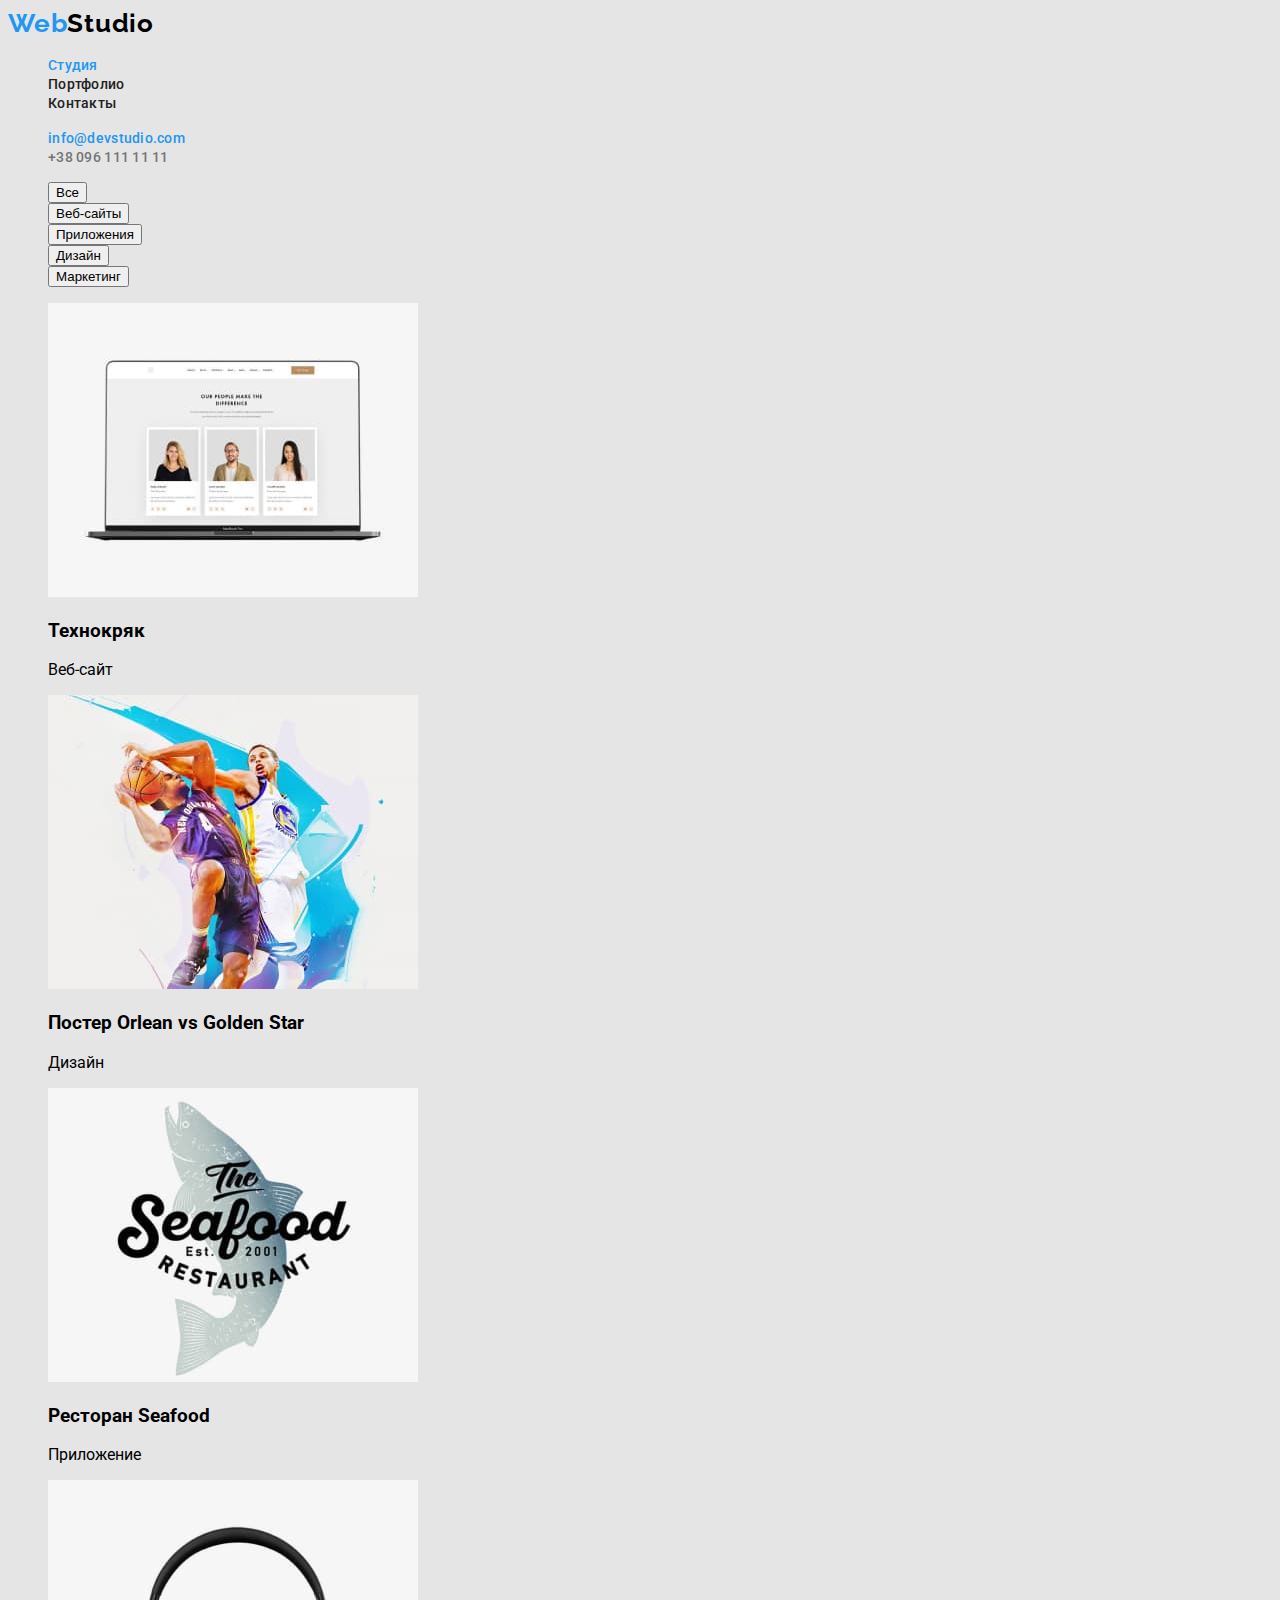
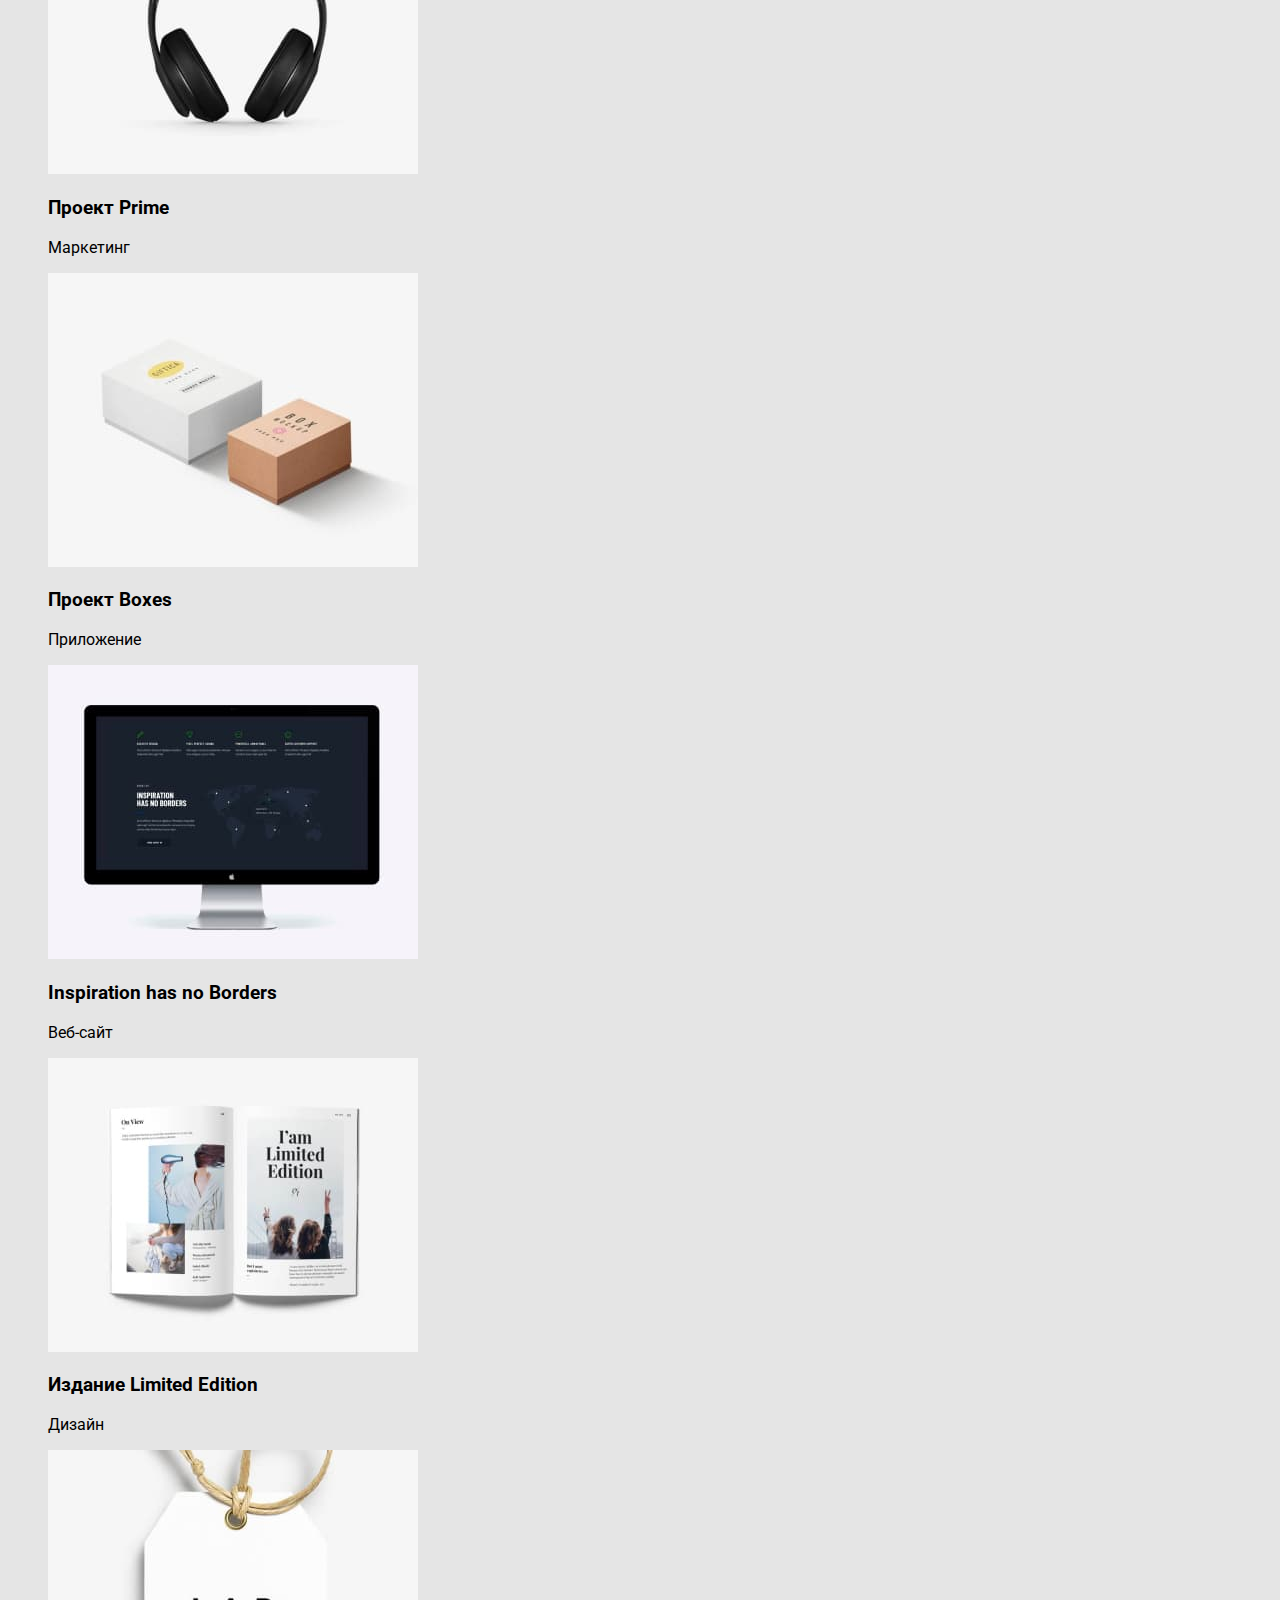
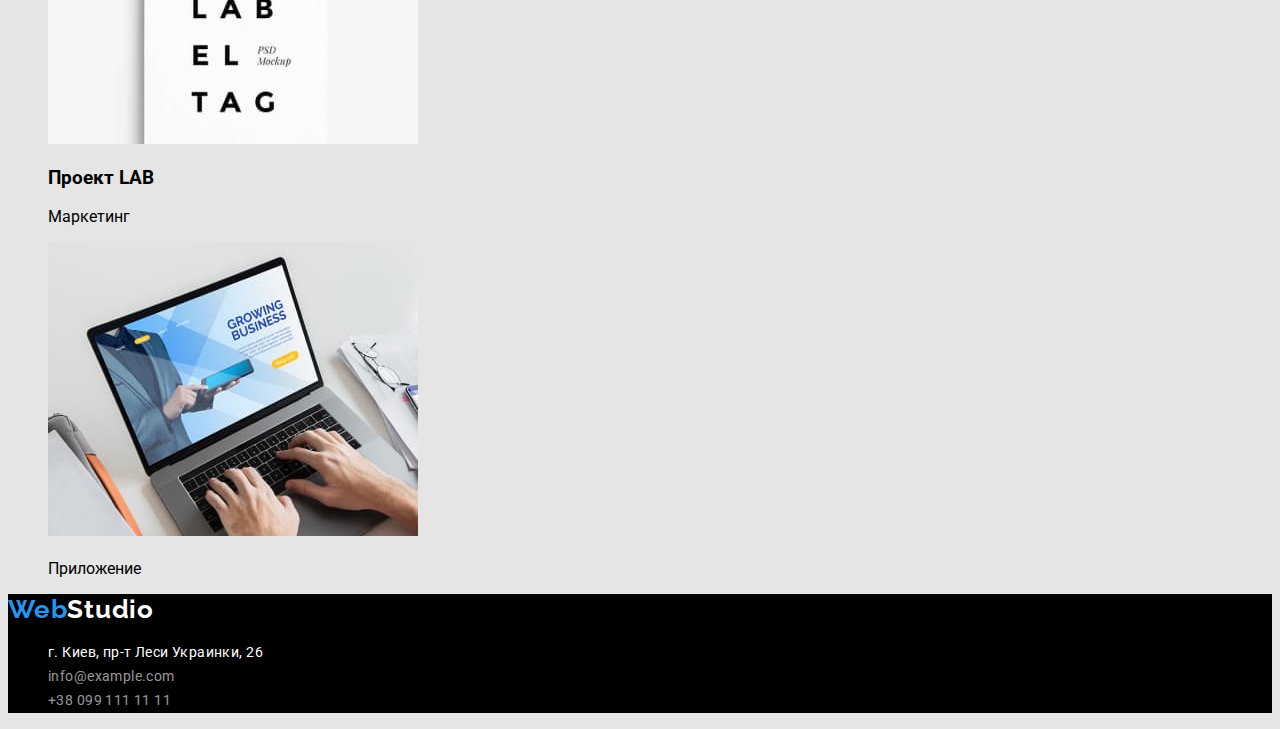
==== portfolio.html @ bec1f528 "add portfolio" ====
<!DOCTYPE html>
<html lang="ru">
<head>
    <meta charset="UTF-8">
    <meta http-equiv="X-UA-Compatible" content="IE=edge">
    <meta name="viewport" content="width=device-width, initial-scale=1.0">
    <title>Portfolio</title>
    <link rel="preconnect" href="https://fonts.googleapis.com">
    <link rel="preconnect" href="https://fonts.gstatic.com" crossorigin>
    <link href="https://fonts.googleapis.com/css2?family=Raleway:wght@700&family=Roboto:wght@400;500;700;900&display=swap"
        rel="stylesheet">
    <link rel="stylesheet" href="./css/styles.css"
</head>
<body>
    <!-- HEADER -->
<header class="page-header">
    <nav class="page-nav">
        <a class="logo-link link" href="./index.html"><span class="logo-accent">Web</span>Studio</a>
        <ul class="menu list">
            <li class="menu-item">
                <a class="accent-menu menu-link link" href="">Студия</a>
            </li>
            <li class="menu-item">
                <a class="menu-link link" href="./portfolio.html">Портфолио</a>
            </li>
            <li class="menu-item">
                <a class="menu-link link" href="">Контакты</a>
            </li>
        </ul>
    </nav>
    <ul class="contact-list list">
        <li class="contact-list-item">
            <a class="accent-menu contact-link link" href="mailto:info@devstudio.com">info@devstudio.com</a>
        </li>
        <li class="contact-list-item">
            <a class="contact-link link" href="tel:+380961111111">+38 096 111 11 11</a>
        </li>
    </ul>
</header>
<main>
    <!-- HERO -->
    <section class="hero-portfolio">
        <h1 class="hero-name" hidden>Портфолио оформлений</h1>
        <ul class="menu list">
            <li><button class="menu-button button" type="button">Все</button></li>
            <li><button class="menu-button button" type="button">Веб-сайты</button></li>
            <li><button class="menu-button button" type="button">Приложения</button></li>
            <li><button class="menu-button button" type="button">Дизайн</button></li>
            <li><button class="menu-button button" type="button">Маркетинг</button></li>
        </ul>
    </section>
    <section class="project-section">
        <h2 class="project-title" hidden>Примеры</h2>
        <ul class="project-list list">
            <li class="project-list-item">
                <img class="project-img"
                src="./images/portfolio/techno-crack.jpg"
                alt="пример оформления проекта"
                width="370"
                height="294"
                />
                <h3 class="project-subtitle">Технокряк</h3>
                <p class project-type>Веб-сайт</p>
            </li>
            <li class="project-list-item">
                <img class="project-img"
                src="./images/portfolio/poster.jpg"
                alt="пример оформления проекта"
                width="370"
                height="294"
                />
                <h3 class="project-subtitle">Постер <span lang="en">Orlean vs Golden Star</span></h3>
                <p class project-type>Дизайн</p>
            </li>
            <li class="project-list-item">
                <img class="project-img"
                src="./images/portfolio/restaurant.jpg"
                alt="пример оформления проекта"
                width="370"
                height="294"
                />
                <h3 class="project-subtitle">Ресторан <span lang="en">Seafood</span></h3>
                <p class project-type>Приложение</p>
            </li>
            <li class="project-list-item">
                <img class="project-img"
                src="./images/portfolio/prime.jpg"
                alt="пример оформления проекта"
                width="370"
                height="294"
                />
                <h3 class="project-subtitle">Проект <span lang="en">Prime</span></h3>
                <p class project-type>Маркетинг</p>
            </li>
            <li class="project-list-item">
                <img class="project-img"
                src="./images/portfolio/boxes.jpg"
                alt="пример оформления проекта"
                width="370"
                height="294"
                />
                <h3 class="project-subtitle">Проект <span lang="en">Boxes</span></h3>
                <p class project-type>Приложение</p>
            </li>
            <li class="project-list-item">
                <img class="project-img"
                src="./images/portfolio/inspiration.jpg"
                alt="пример оформления проекта"
                width="370"
                height="294"
                />
                <h3 class="project-subtitle"><span lang="en">Inspiration has no Borders</span></h3>
                <p class project-type>Веб-сайт</p>
            </li>
            <li class="project-list-item">
                <img class="project-img"
                src="./images/portfolio/pressa.jpg"
                alt="пример оформления проекта"
                width="370"
                height="294"
                />
                <h3 class="project-subtitle">Издание <span lang="en">Limited Edition</span></h3>
                <p class project-type>Дизайн</p>
            </li>
            <li class="project-list-item">
                <img class="project-img"
                src="./images/portfolio/lab.jpg"
                alt="пример оформления проекта"
                width="370"
                height="294"
                />
                <h3 class="project-subtitle">Проект <span lang="en">LAB</span></h3>
                <p class project-type>Маркетинг</p>
            </li>
            <li class="project-list-item">
                <img class="project-img"
                src="./images/portfolio/business.jpg"
                alt="пример оформления проекта"
                width="370"
                height="294"
                />
                <h3 class="project-subtitle"><span lang="en"><Growing Business</span></h3>
                <p class project-type>Приложение</p>
            </li>
        </ul>
    </section>
</main>
<footer class="footer">
    <a class="logo-link link" href="./index.html"><span class="logo-accent">Web</span><span
            class="logo-accent-footer">Studio</span></a>
    <address class="adress">
        <ul class="adress footer-contact list">
            <li class="footer-contact-item">
                <a class="adress-link link" href="https://goo.gl/maps/ktFDs5fqZ39yukf86" target="_blank"
                    rel="noopener noreferrer">г. Киев, пр-т Леси Украинки, 26</a>
            </li>
            <li class="footer-contact-item">
                <a class="footer-contact-link link" href="mailto:info@example.com">info@example.com</a>
            </li>
            <li class="footer-contact-item">
                <a class="footer-contact-link link" href="tel:+380991111111">+38 099 111 11 11</a>
            </li>
        </ul>
    </address>
</footer>
</body>
</html>
---- css/styles.css ----
:root {
    --accent-color: #2196F3;
    --secondary-font: 'Raleway', sans-serif;
    --primary-theme-color: #E5E5E5;
    --secondary-theme-color: #F5F4FA;
}
.list {
    list-style: none;
}
.link {
text-decoration: none;
}
.button {
    cursor: pointer;
}
.adress {
    font-style: normal;
}
body {
    font-family: 'Roboto', sans-serif;
    background-color: var(--primary-theme-color);
}
/* HEADER */
.logo-link {
    font-family: var(--secondary-font);
    font-weight: 700;
    font-size: 26px;
    line-height: 1.19;
    letter-spacing: 0.03em;
    color: #000000;
}
.logo-accent {
    font-family: var(--secondary-font);
    font-weight: 700;
    font-size: 26px;
    line-height: 1.19;
    letter-spacing: 0.03em;
    color:var(--accent-color);
}
.menu-link {
    font-weight: 500;
    font-size: 14px;
    line-height: 1.14;
    letter-spacing: 0.02em;
    color: #212121;
}
.menu-link:hover,
.menu-link:focus {
    color: var(--accent-color);
}
.contact-link {
    font-weight: 500;
    font-size: 14px;
    line-height: 1.14;
    letter-spacing: 0.02em;
    color: #757575;
}
.contact-link:hover,
.contact-link:focus {
    color: var(--accent-color);
}
.accent-menu {
    color: #2196F3;
}
/* HERO */
.hero-name {
    font-weight: 900;
    font-size: 44px;
    line-height: 1.36;
    text-align: center;
    letter-spacing: 0.06em;
    text-transform: uppercase;
    color: #FFFFFF;
}
.modal-button {
    font-weight: 700;
    font-size: 16px;
    line-height: 1.88;
    display: flex;
    align-items: center;
    text-align: center;
    letter-spacing: 0.06em;
    color: #FFFFFF;
    background: var(--accent-color);
    }
.hero {
    background-color: #2F303A;
}
/* SECTION */
.section-title {
    font-weight: 700;
    font-size: 36px;
    line-height: 1.17;
    text-align: center;
    letter-spacing: 0.03em;
    color: #212121;
}
.description-subtitle {
    font-weight: 700;
    font-size: 14px;
    line-height: 1.14;
    letter-spacing: 0.03em;
    text-transform: uppercase;
    color: #212121;
}
.description-text {
    font-weight: 400;
    font-size: 14px;
    line-height: 1.71;
    letter-spacing: 0.03em;
    color: #757575;
}
.team-subtitle {
    font-weight: 500;
    font-size: 16px;
    line-height: 1.19;
    text-align: center;
    letter-spacing: 0.03em;
    color: #212121;
}
.team-text {
    font-weight: 400;
    font-size: 16px;
    line-height: 1.19;
    text-align: center;
    letter-spacing: 0.03em;
    color: #757575;
}
.team-section {
    color: var(--secondary-theme-color);
}
/* FOOTER */
.footer {
    background-color: #000000;
}
.logo-accent-footer {
    font-family: var(--secondary-font);
    color: #FFFFFF;
}
.footer-contact-link {
    font-weight: 400;
    font-size: 14px;
    line-height: 1.71;
    letter-spacing: 0.03em;
    color: rgba(255, 255, 255, 0.6);
}
.footer-contact-link:hover,
.footer-contact-link:focus {
    color: var(--accent-color);
    cursor: pointer;
}
.adress-link {
    font-weight: 400;
    font-size: 14px;
    line-height: 1.71;
    letter-spacing: 0.03em;
    color: #FFFFFF;
}
.adress-link:hover,
.adress-link:focus {
    color: var(--accent-color);
    cursor: pointer;
}
/* PORTFOLIO */
.
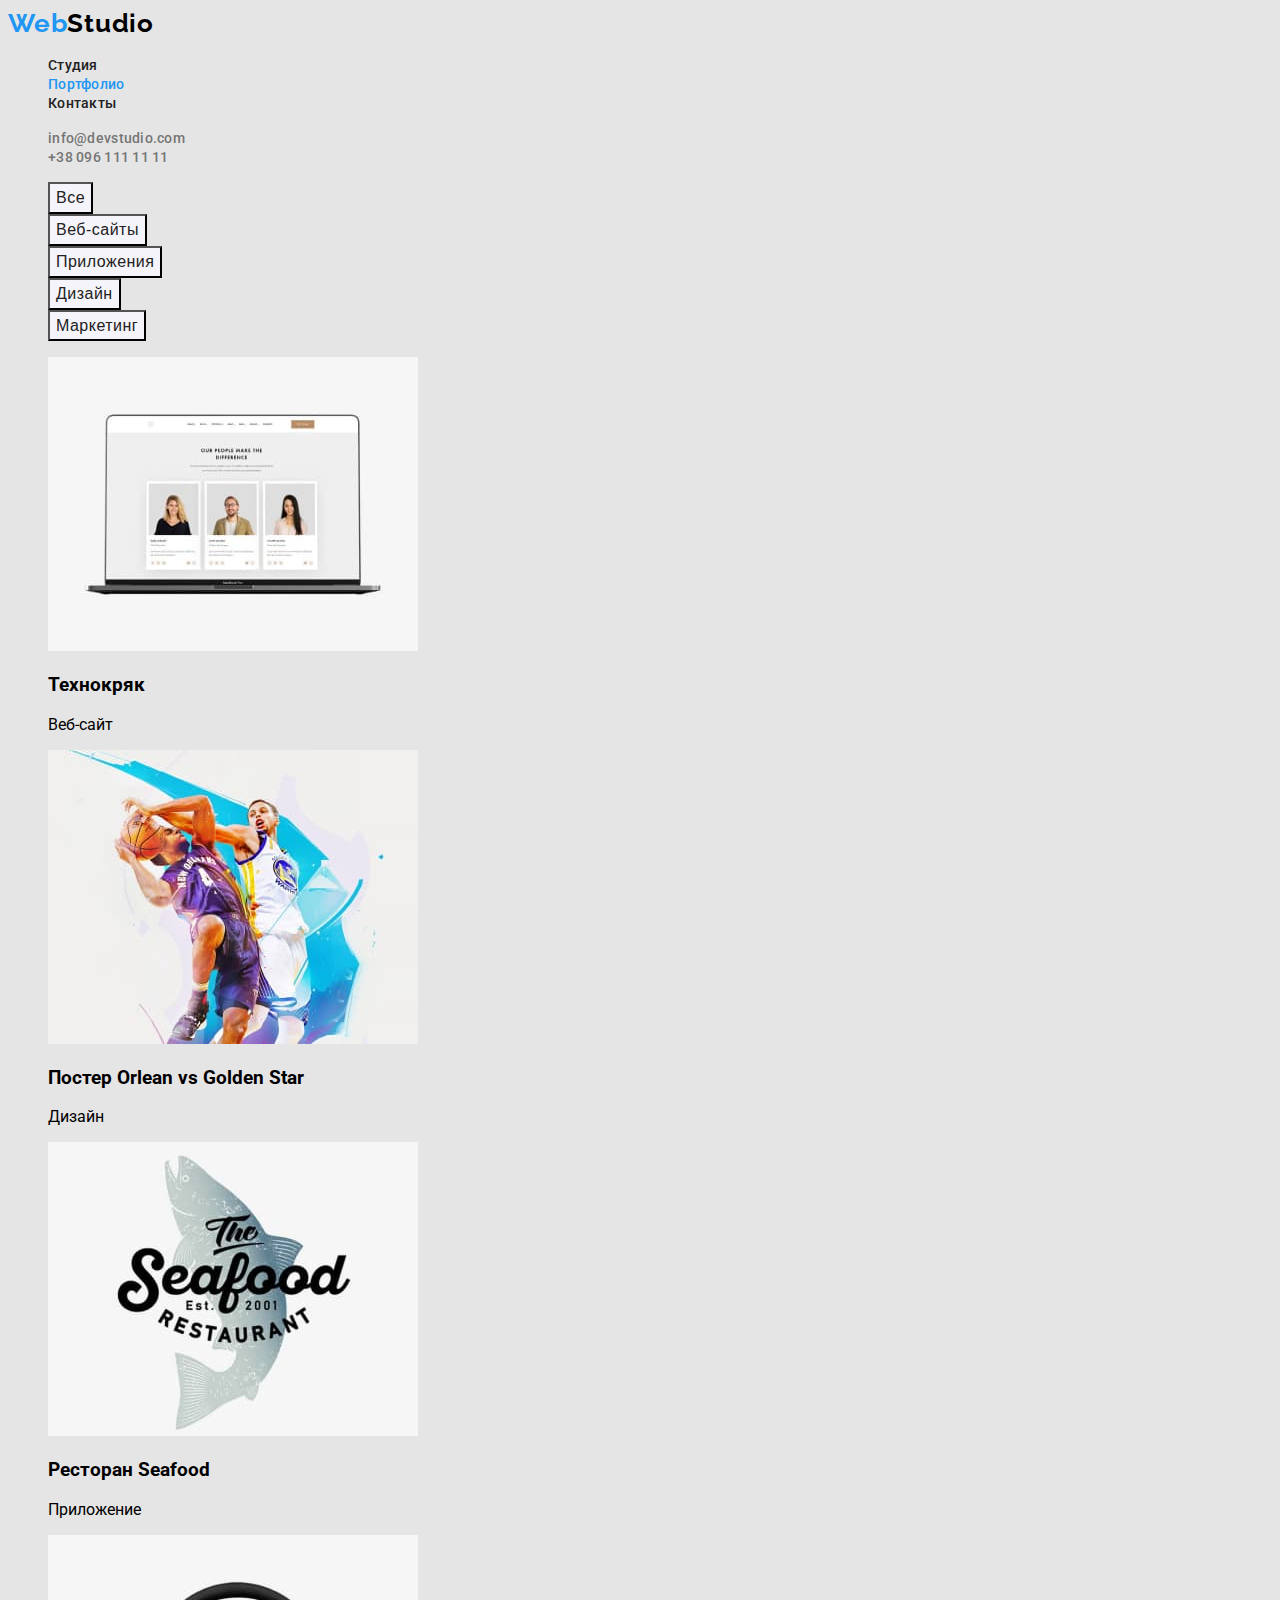
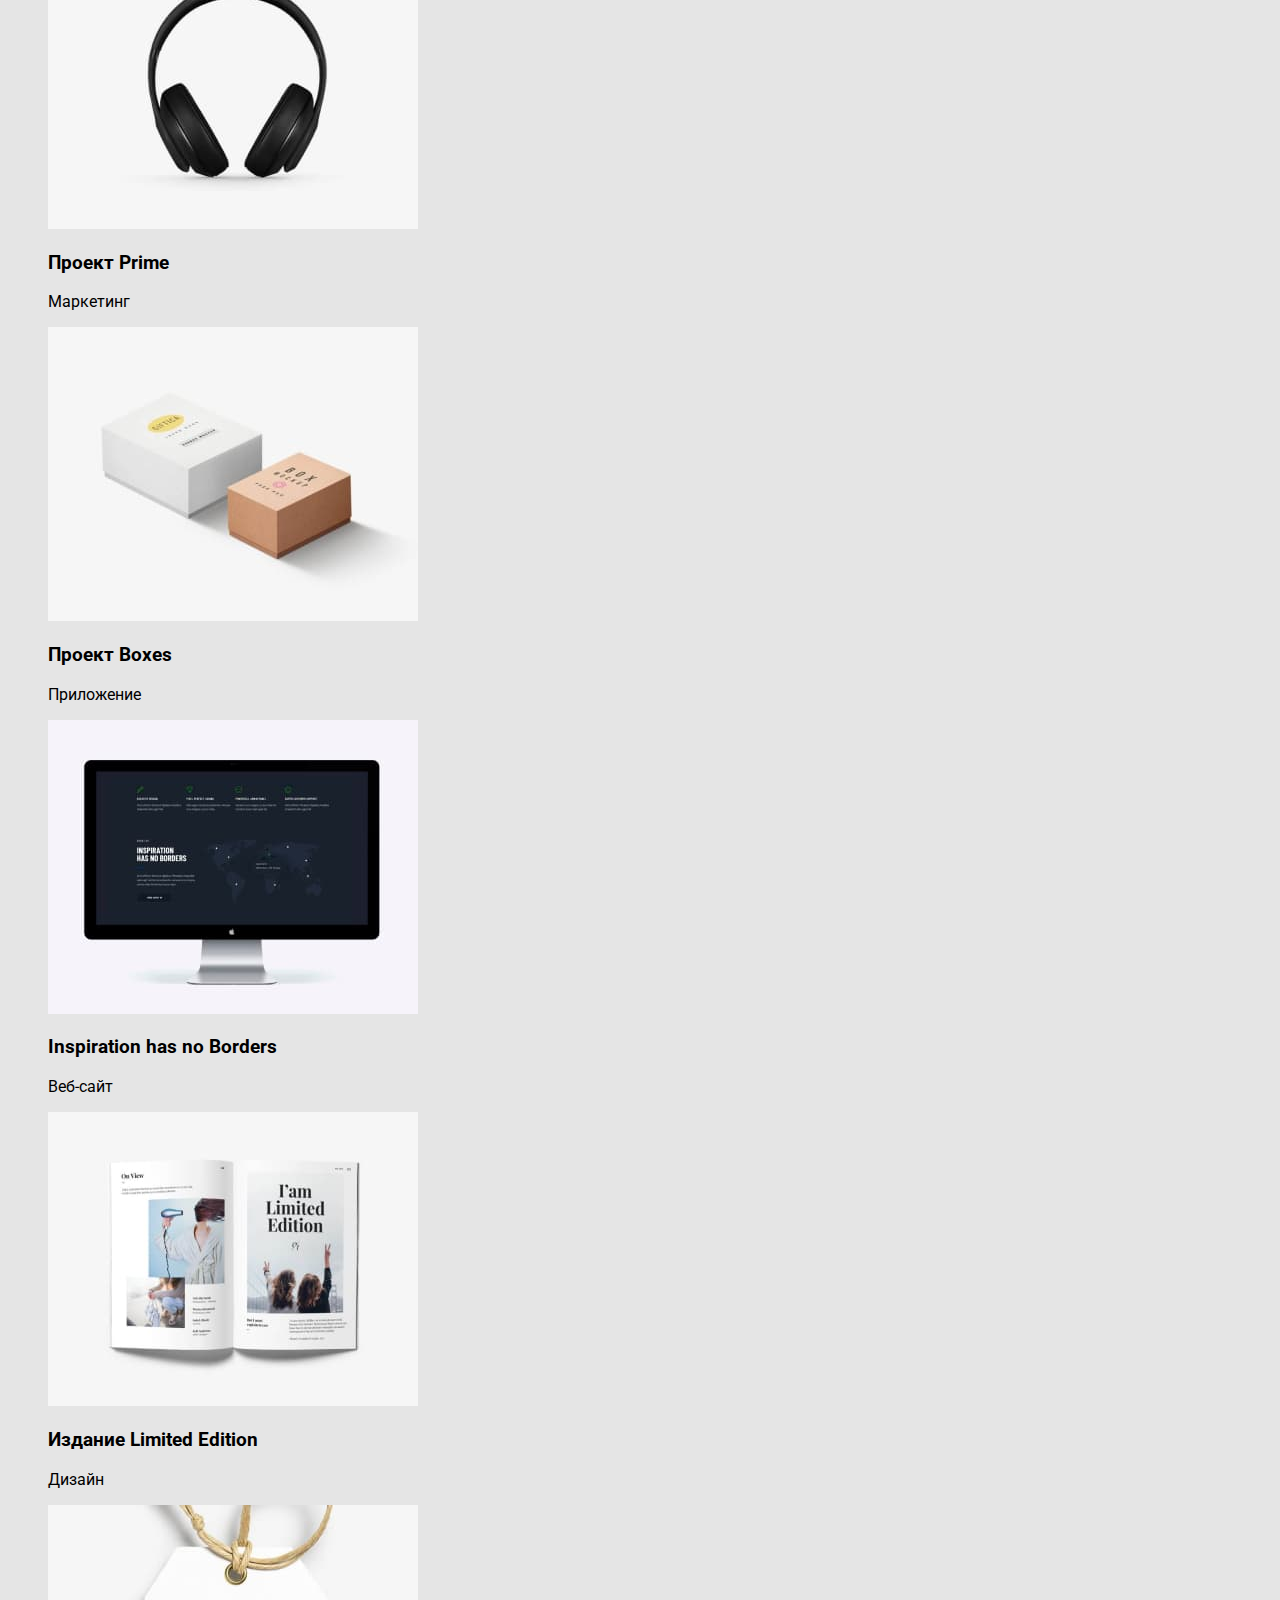
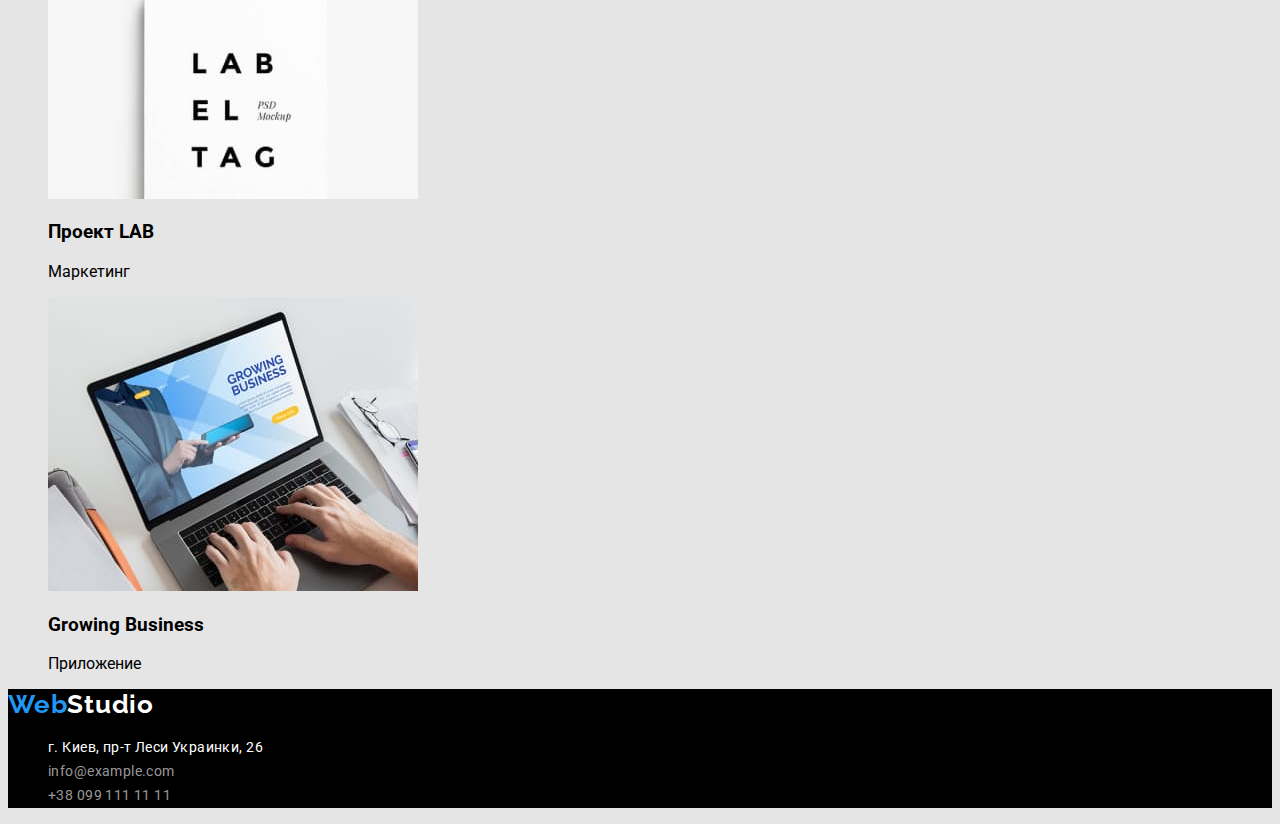
==== commit 956ccdb4: "fix html" ====
--- a/portfolio.html
+++ b/portfolio.html
@@ -9,7 +9,7 @@
     <link rel="preconnect" href="https://fonts.gstatic.com" crossorigin>
     <link href="https://fonts.googleapis.com/css2?family=Raleway:wght@700&family=Roboto:wght@400;500;700;900&display=swap"
         rel="stylesheet">
-    <link rel="stylesheet" href="./css/styles.css"
+    <link rel="stylesheet" href="./css/styles.css">
 </head>
 <body>
     <!-- HEADER -->
@@ -18,10 +18,10 @@
         <a class="logo-link link" href="./index.html"><span class="logo-accent">Web</span>Studio</a>
         <ul class="menu list">
             <li class="menu-item">
-                <a class="accent-menu menu-link link" href="">Студия</a>
+                <a class="menu-link link" href="">Студия</a>
             </li>
             <li class="menu-item">
-                <a class="menu-link link" href="./portfolio.html">Портфолио</a>
+                <a class="accent-menu menu-link link" href="./portfolio.html">Портфолио</a>
             </li>
             <li class="menu-item">
                 <a class="menu-link link" href="">Контакты</a>
@@ -30,7 +30,7 @@
     </nav>
     <ul class="contact-list list">
         <li class="contact-list-item">
-            <a class="accent-menu contact-link link" href="mailto:info@devstudio.com">info@devstudio.com</a>
+            <a class="contact-link link" href="mailto:info@devstudio.com">info@devstudio.com</a>
         </li>
         <li class="contact-list-item">
             <a class="contact-link link" href="tel:+380961111111">+38 096 111 11 11</a>
@@ -49,6 +49,7 @@
             <li><button class="menu-button button" type="button">Маркетинг</button></li>
         </ul>
     </section>
+    <!-- PROJECTS -->
     <section class="project-section">
         <h2 class="project-title" hidden>Примеры</h2>
         <ul class="project-list list">
@@ -60,7 +61,7 @@
                 height="294"
                 />
                 <h3 class="project-subtitle">Технокряк</h3>
-                <p class project-type>Веб-сайт</p>
+                <p class="project-example">Веб-сайт</p>
             </li>
             <li class="project-list-item">
                 <img class="project-img"
@@ -70,7 +71,7 @@
                 height="294"
                 />
                 <h3 class="project-subtitle">Постер <span lang="en">Orlean vs Golden Star</span></h3>
-                <p class project-type>Дизайн</p>
+                <p class="project-example">Дизайн</p>
             </li>
             <li class="project-list-item">
                 <img class="project-img"
@@ -80,7 +81,7 @@
                 height="294"
                 />
                 <h3 class="project-subtitle">Ресторан <span lang="en">Seafood</span></h3>
-                <p class project-type>Приложение</p>
+                <p class="project-example">Приложение</p>
             </li>
             <li class="project-list-item">
                 <img class="project-img"
@@ -90,7 +91,7 @@
                 height="294"
                 />
                 <h3 class="project-subtitle">Проект <span lang="en">Prime</span></h3>
-                <p class project-type>Маркетинг</p>
+                <p class="project-example">Маркетинг</p>
             </li>
             <li class="project-list-item">
                 <img class="project-img"
@@ -100,7 +101,7 @@
                 height="294"
                 />
                 <h3 class="project-subtitle">Проект <span lang="en">Boxes</span></h3>
-                <p class project-type>Приложение</p>
+                <p class="project-example">Приложение</p>
             </li>
             <li class="project-list-item">
                 <img class="project-img"
@@ -110,7 +111,7 @@
                 height="294"
                 />
                 <h3 class="project-subtitle"><span lang="en">Inspiration has no Borders</span></h3>
-                <p class project-type>Веб-сайт</p>
+                <p class="project-example">Веб-сайт</p>
             </li>
             <li class="project-list-item">
                 <img class="project-img"
@@ -120,7 +121,7 @@
                 height="294"
                 />
                 <h3 class="project-subtitle">Издание <span lang="en">Limited Edition</span></h3>
-                <p class project-type>Дизайн</p>
+                <p class="project-example">Дизайн</p>
             </li>
             <li class="project-list-item">
                 <img class="project-img"
@@ -130,7 +131,7 @@
                 height="294"
                 />
                 <h3 class="project-subtitle">Проект <span lang="en">LAB</span></h3>
-                <p class project-type>Маркетинг</p>
+                <p class="project-example">Маркетинг</p>
             </li>
             <li class="project-list-item">
                 <img class="project-img"
@@ -139,12 +140,13 @@
                 width="370"
                 height="294"
                 />
-                <h3 class="project-subtitle"><span lang="en"><Growing Business</span></h3>
-                <p class project-type>Приложение</p>
+                <h3 class="project-subtitle"><span lang="en">Growing Business</span></h3>
+                <p class="project-example">Приложение</p>
             </li>
         </ul>
     </section>
 </main>
+<!-- FOOTER -->
 <footer class="footer">
     <a class="logo-link link" href="./index.html"><span class="logo-accent">Web</span><span
             class="logo-accent-footer">Studio</span></a>
--- a/css/styles.css
+++ b/css/styles.css
@@ -9,6 +9,10 @@
 }
 .link {
 text-decoration: none;
+}
+.button:hover,
+.button:focus {
+    background-color: var(--accent-color);
 }
 .button {
     cursor: pointer;
@@ -85,6 +89,15 @@
     }
 .hero {
     background-color: #2F303A;
+}
+.menu-button {
+    font-weight: 500;
+    font-size: 16px;
+    line-height: 1.62;
+    text-align: center;
+    letter-spacing: 0.03em;
+    color: #212121;
+    background-color: #F5F4FA;
 }
 /* SECTION */
 .section-title {
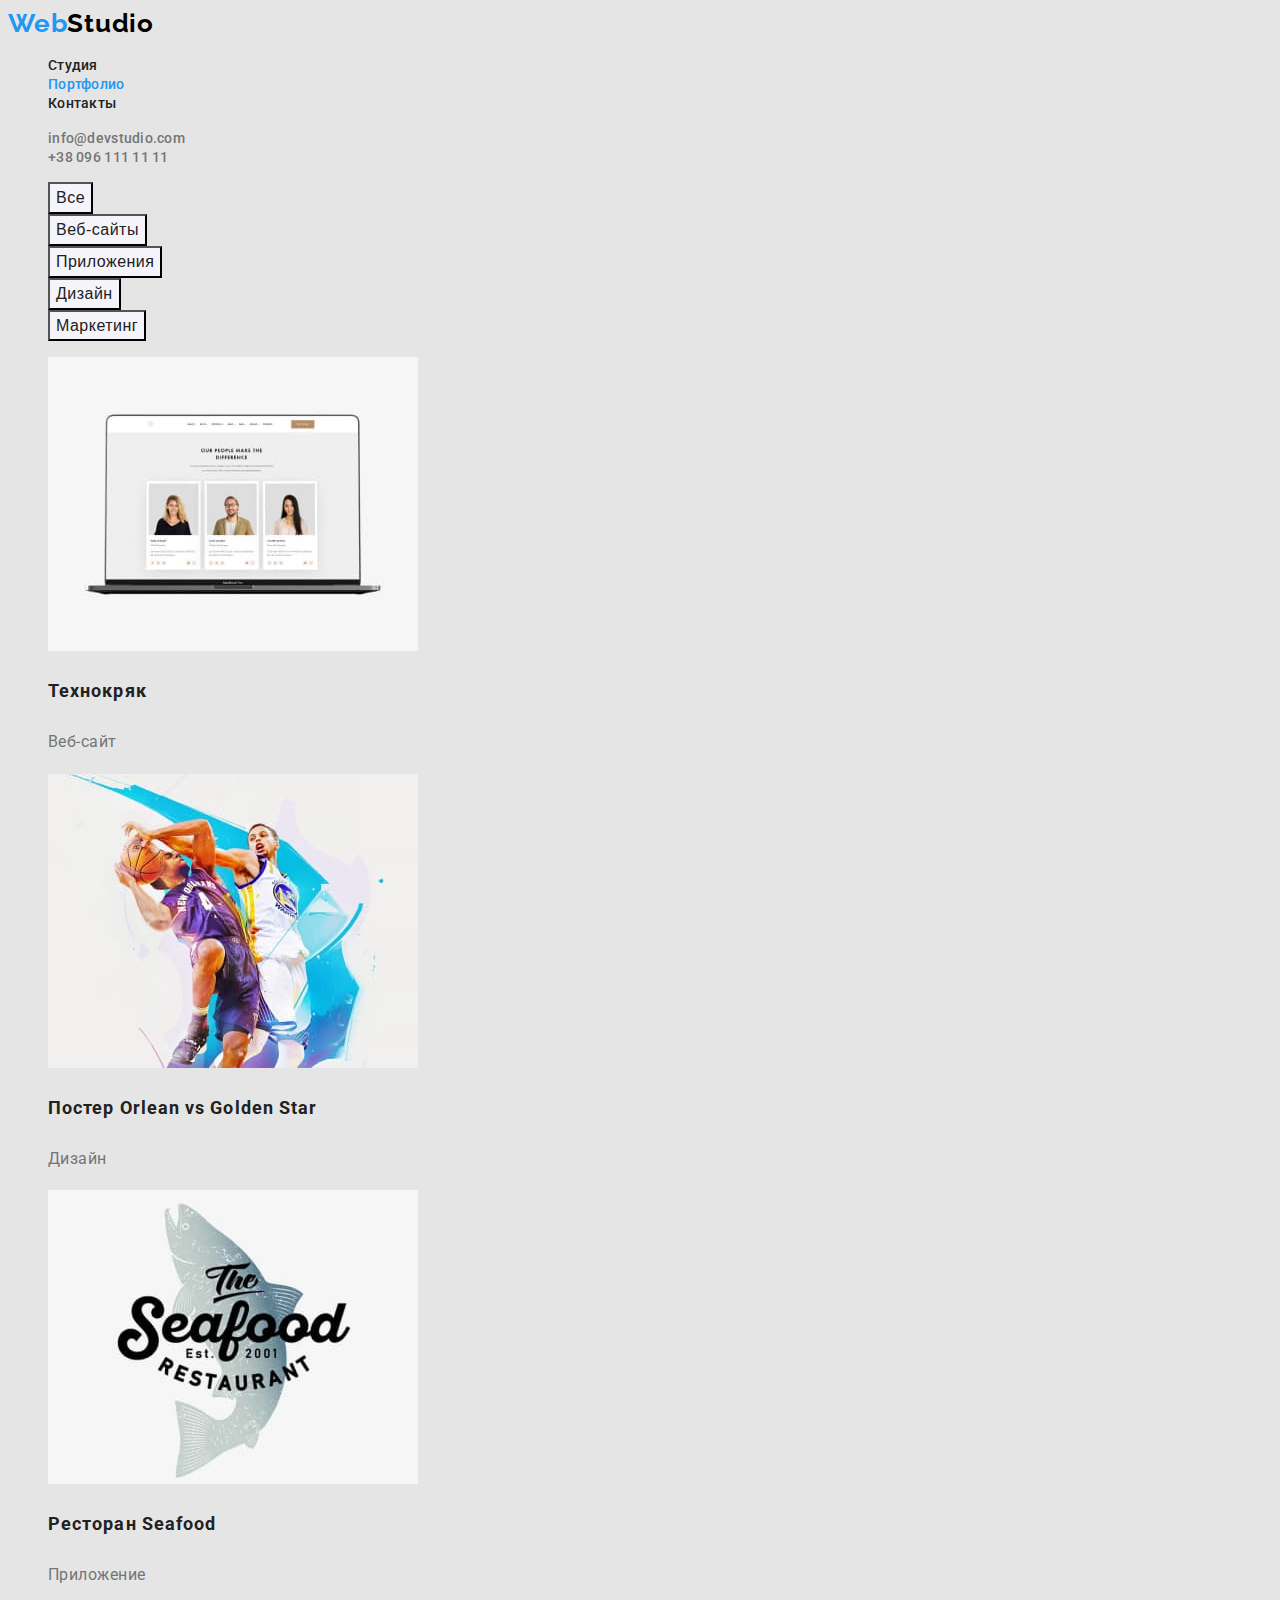
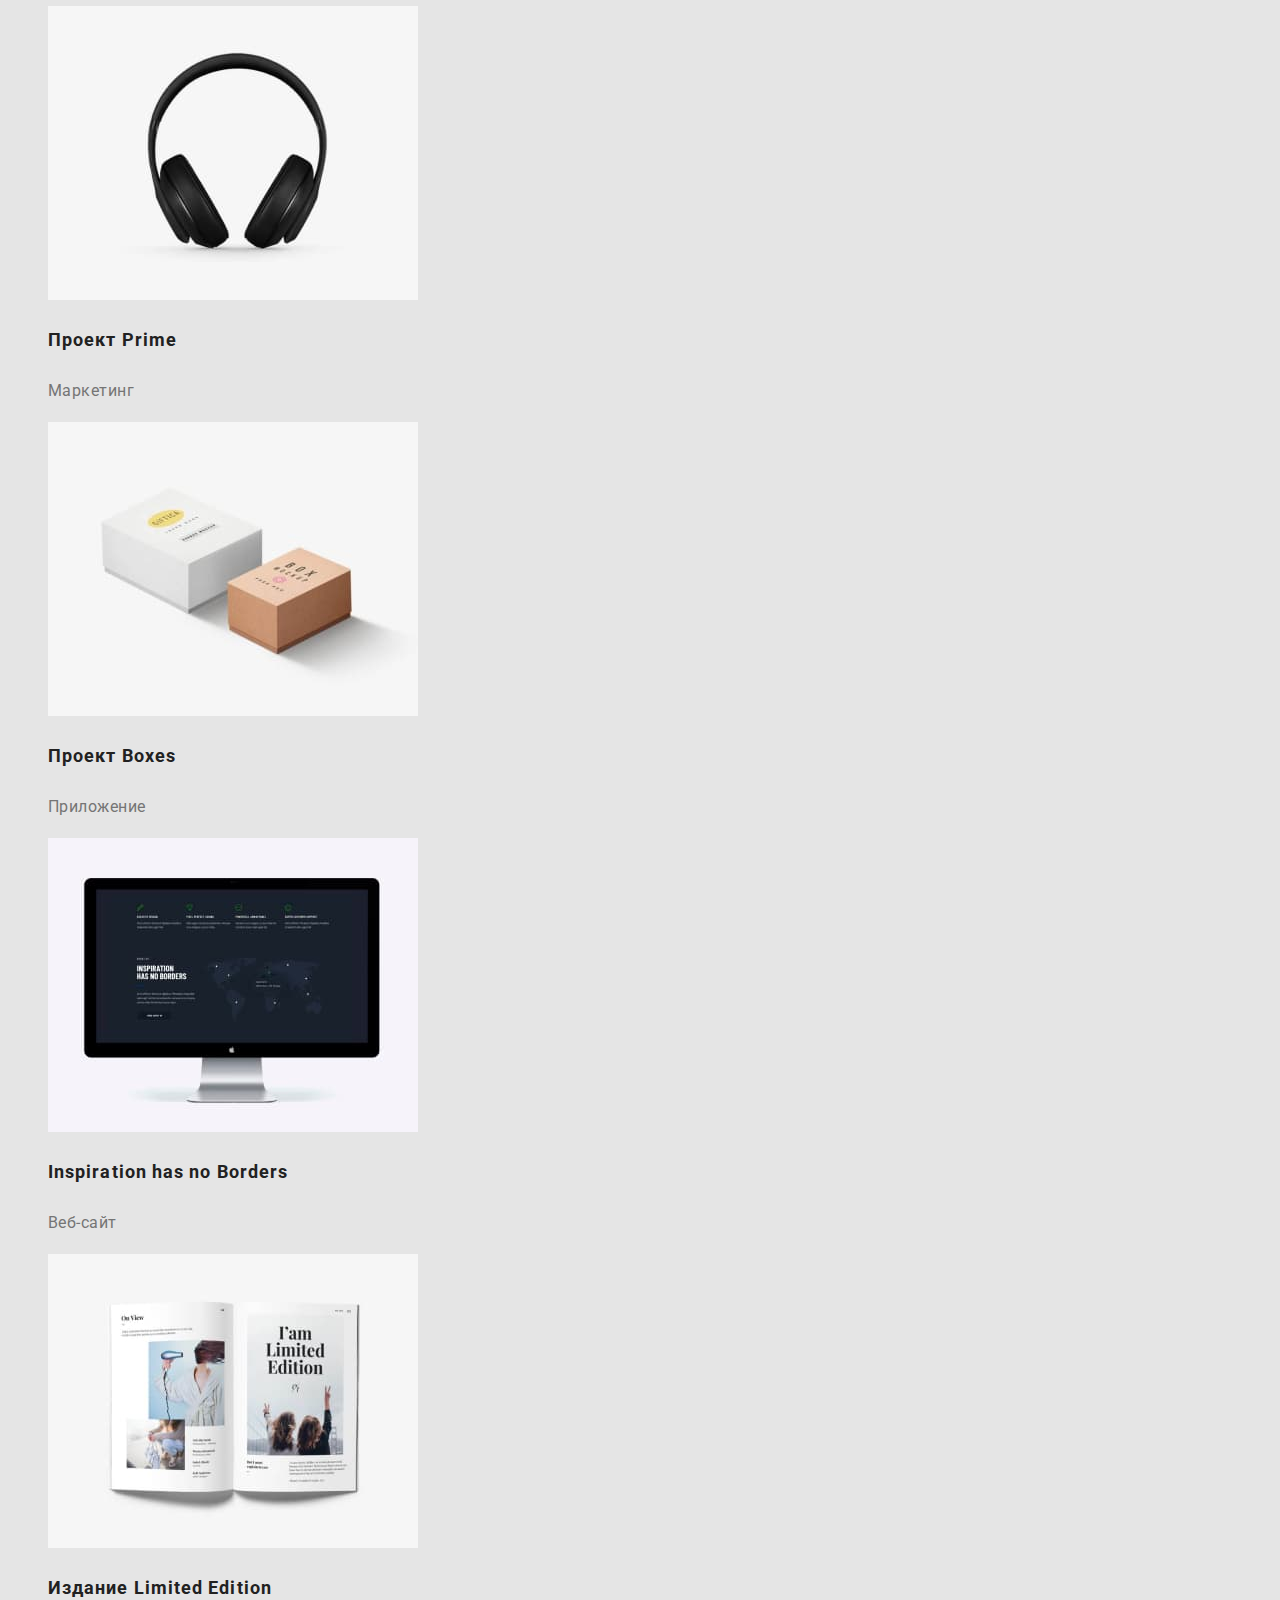
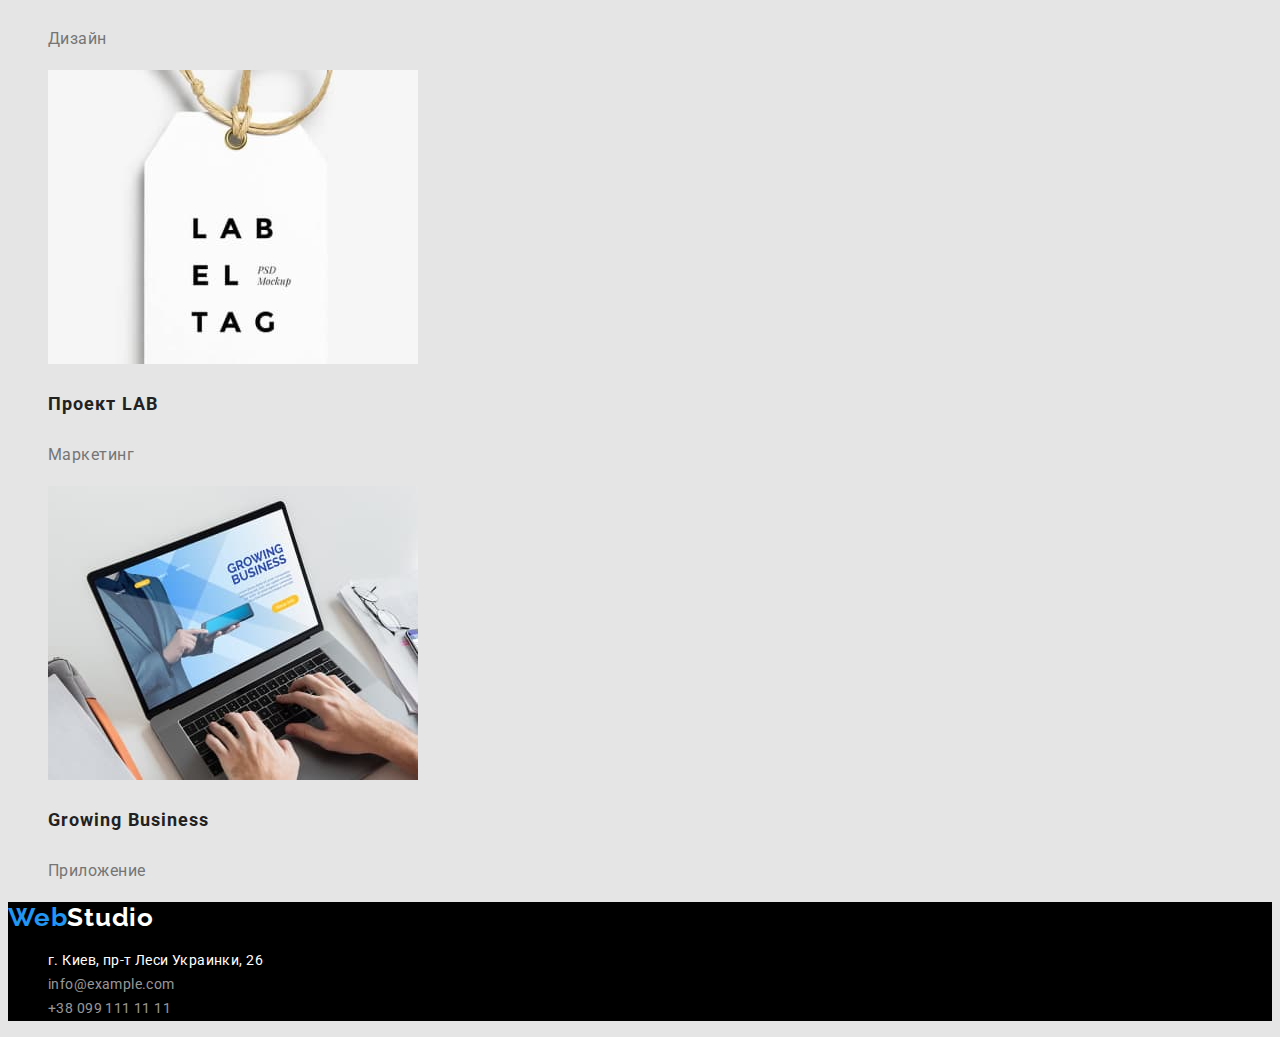
==== commit bf07b583: "fix nav" ====
--- a/portfolio.html
+++ b/portfolio.html
@@ -16,12 +16,12 @@
 <header class="page-header">
     <nav class="page-nav">
         <a class="logo-link link" href="./index.html"><span class="logo-accent">Web</span>Studio</a>
-        <ul class="menu list">
+        <ul class="menu-nav list">
             <li class="menu-item">
-                <a class="menu-link link" href="">Студия</a>
+                <a class="menu-link link" href="./index.html">Студия</a>
             </li>
             <li class="menu-item">
-                <a class="accent-menu menu-link link" href="./portfolio.html">Портфолио</a>
+                <a class="menu-link current link" href="./portfolio.html">Портфолио</a>
             </li>
             <li class="menu-item">
                 <a class="menu-link link" href="">Контакты</a>
--- a/css/styles.css
+++ b/css/styles.css
@@ -3,6 +3,8 @@
     --secondary-font: 'Raleway', sans-serif;
     --primary-theme-color: #E5E5E5;
     --secondary-theme-color: #F5F4FA;
+    --primary-text-color: #212121;
+    --secondary-text-color: #757575;
 }
 .list {
     list-style: none;
@@ -41,15 +43,18 @@
     letter-spacing: 0.03em;
     color:var(--accent-color);
 }
-.menu-link {
+.menu-nav .link {
     font-weight: 500;
     font-size: 14px;
     line-height: 1.14;
     letter-spacing: 0.02em;
-    color: #212121;
+    color: var(--primary-text-color);
 }
-.menu-link:hover,
-.menu-link:focus {
+.menu-nav .link:hover,
+.menu-nav .link:focus {
+    color: var(--accent-color);
+}
+.menu-nav .link.current {
     color: var(--accent-color);
 }
 .contact-link {
@@ -57,14 +62,11 @@
     font-size: 14px;
     line-height: 1.14;
     letter-spacing: 0.02em;
-    color: #757575;
+    color: var(--secondary-text-color);
 }
 .contact-link:hover,
 .contact-link:focus {
     color: var(--accent-color);
-}
-.accent-menu {
-    color: #2196F3;
 }
 /* HERO */
 .hero-name {
@@ -96,7 +98,7 @@
     line-height: 1.62;
     text-align: center;
     letter-spacing: 0.03em;
-    color: #212121;
+    color: var(--primary-text-color);
     background-color: #F5F4FA;
 }
 /* SECTION */
@@ -106,7 +108,7 @@
     line-height: 1.17;
     text-align: center;
     letter-spacing: 0.03em;
-    color: #212121;
+    color: var(--primary-text-color);
 }
 .description-subtitle {
     font-weight: 700;
@@ -114,14 +116,14 @@
     line-height: 1.14;
     letter-spacing: 0.03em;
     text-transform: uppercase;
-    color: #212121;
+    color: var(--primary-text-color);
 }
 .description-text {
     font-weight: 400;
     font-size: 14px;
     line-height: 1.71;
     letter-spacing: 0.03em;
-    color: #757575;
+    color: var(--secondary-text-color);
 }
 .team-subtitle {
     font-weight: 500;
@@ -129,7 +131,7 @@
     line-height: 1.19;
     text-align: center;
     letter-spacing: 0.03em;
-    color: #212121;
+    color: var(--primary-text-color);
 }
 .team-text {
     font-weight: 400;
@@ -137,7 +139,7 @@
     line-height: 1.19;
     text-align: center;
     letter-spacing: 0.03em;
-    color: #757575;
+    color: var(--secondary-text-color);
 }
 .team-section {
     color: var(--secondary-theme-color);
@@ -175,4 +177,17 @@
     cursor: pointer;
 }
 /* PORTFOLIO */
-.+.project-subtitle {
+    font-weight: 700;
+    font-size: 18px;
+    line-height: 2;
+    letter-spacing: 0.06em;
+    color: var(--primary-text-color);
+}
+.project-example {
+    font-weight: 400;
+    font-size: 16px;
+    line-height: 1.88;
+    letter-spacing: 0.03em;
+    color: var(--secondary-text-color);
+}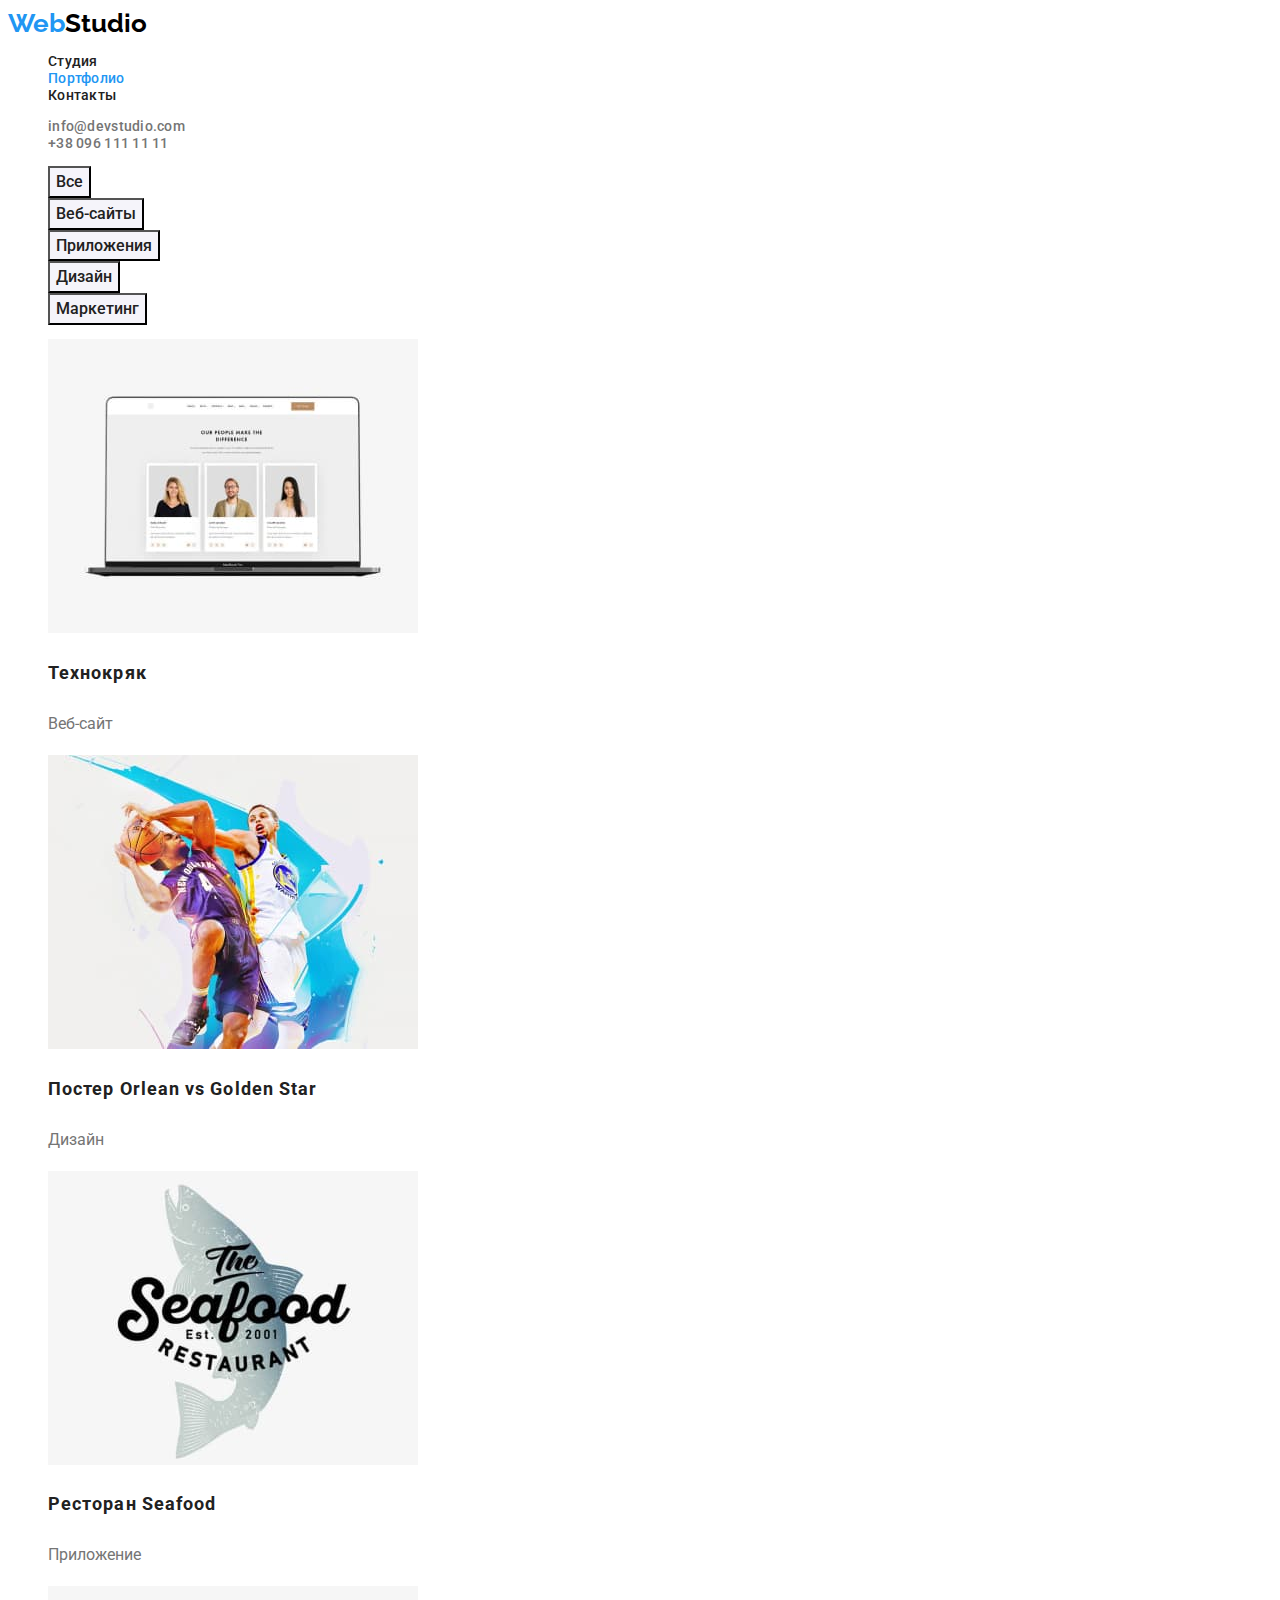
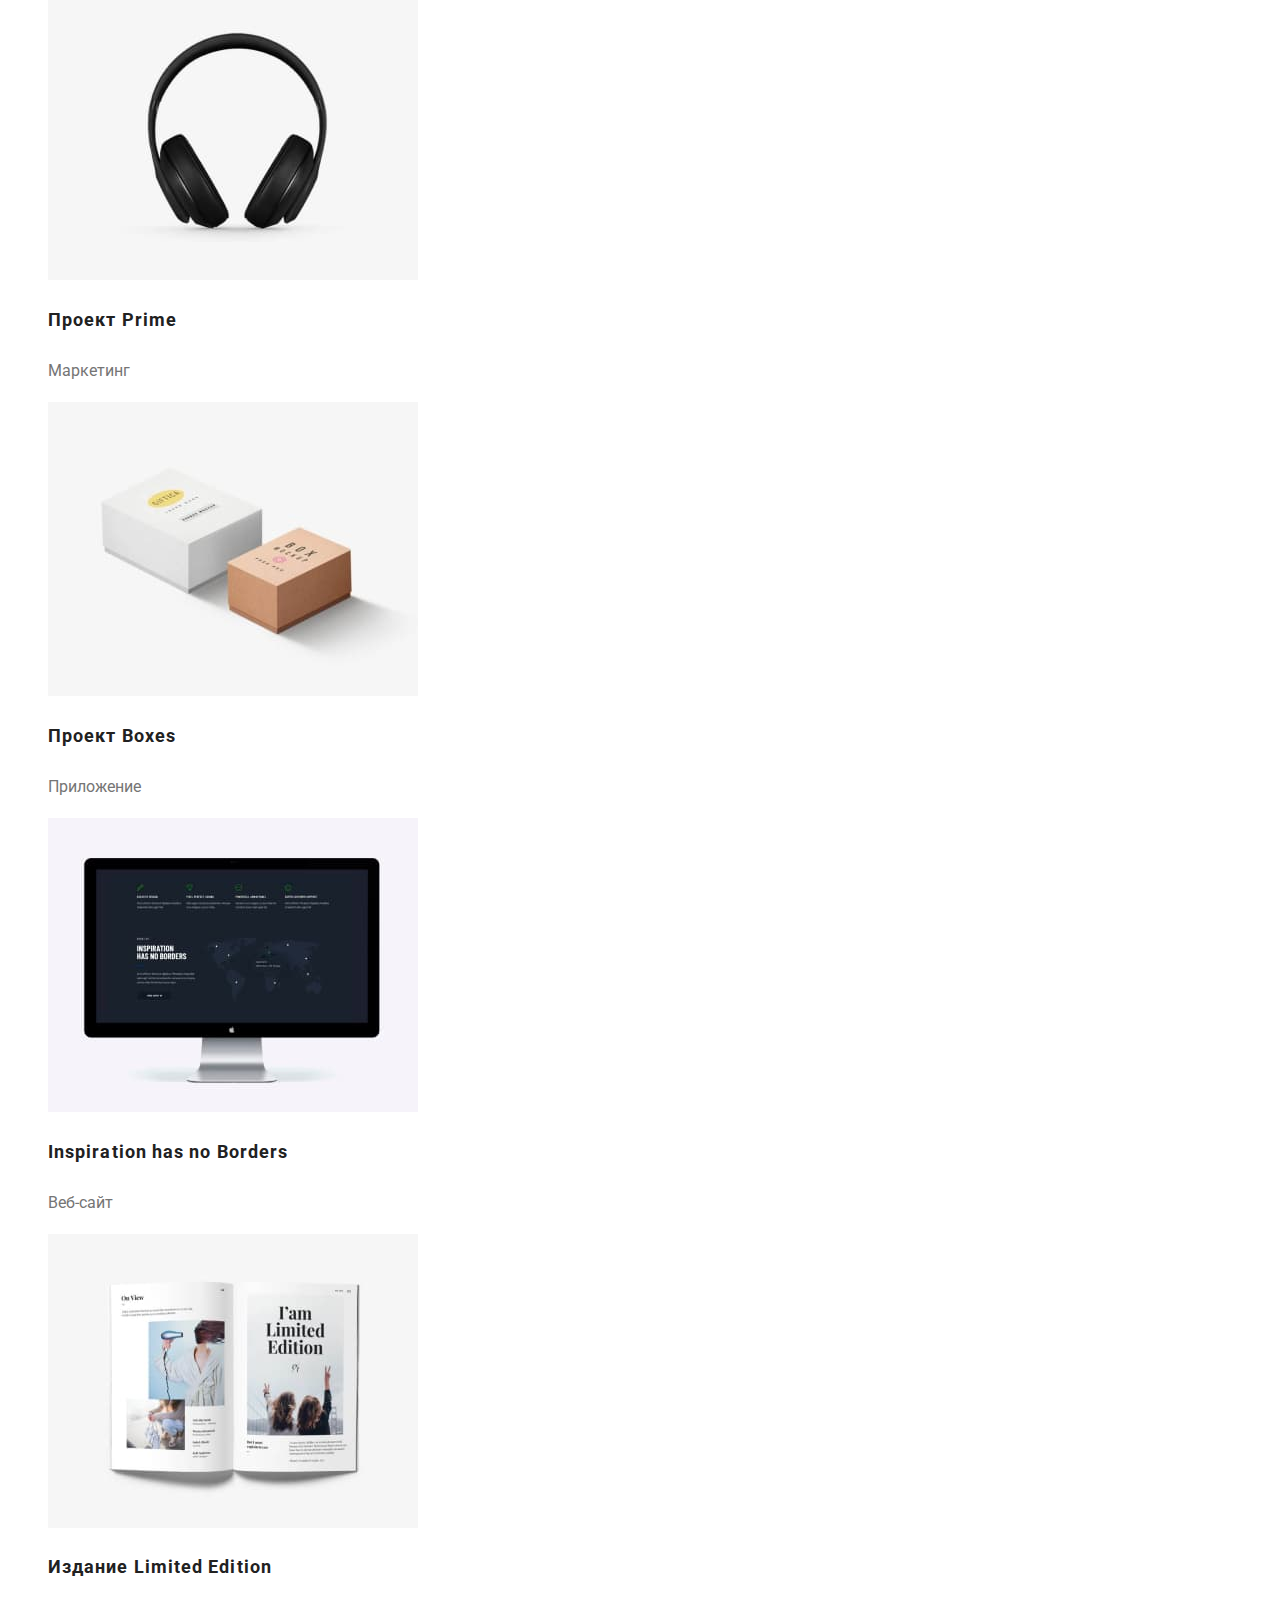
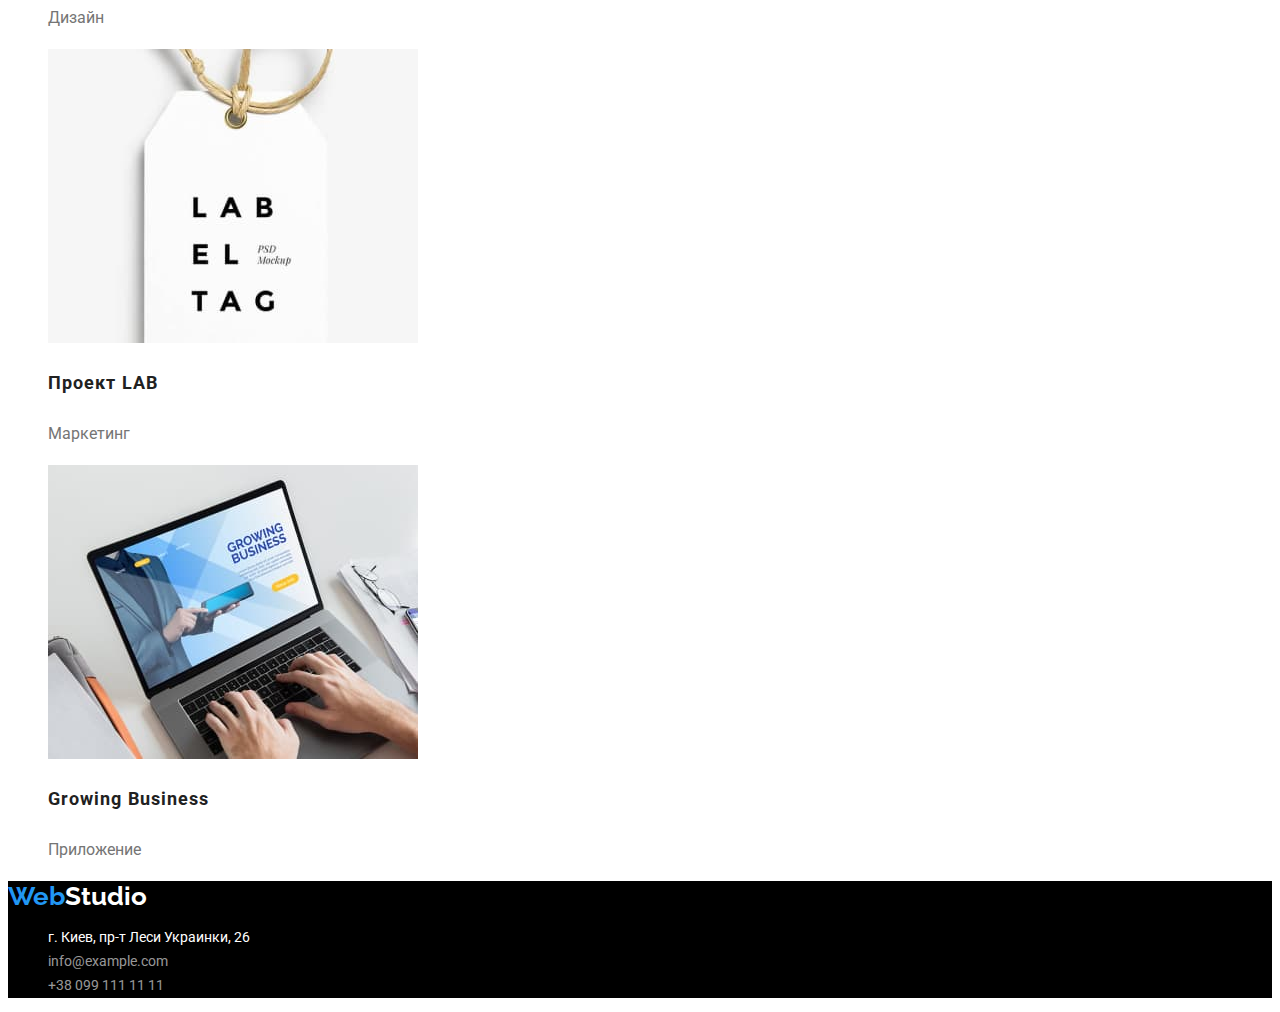
==== commit 9e22383c: "fixed" ====
--- a/portfolio.html
+++ b/portfolio.html
@@ -42,15 +42,12 @@
     <section class="hero-portfolio">
         <h1 class="hero-name" hidden>Портфолио оформлений</h1>
         <ul class="menu list">
-            <li><button class="menu-button button" type="button">Все</button></li>
-            <li><button class="menu-button button" type="button">Веб-сайты</button></li>
-            <li><button class="menu-button button" type="button">Приложения</button></li>
-            <li><button class="menu-button button" type="button">Дизайн</button></li>
-            <li><button class="menu-button button" type="button">Маркетинг</button></li>
+            <li><button class="menu-button current button" type="button">Все</button></li>
+            <li><button class="menu-button current button" type="button">Веб-сайты</button></li>
+            <li><button class="menu-button current button" type="button">Приложения</button></li>
+            <li><button class="menu-button current button" type="button">Дизайн</button></li>
+            <li><button class="menu-button current button" type="button">Маркетинг</button></li>
         </ul>
-    </section>
-    <!-- PROJECTS -->
-    <section class="project-section">
         <h2 class="project-title" hidden>Примеры</h2>
         <ul class="project-list list">
             <li class="project-list-item">
--- a/css/styles.css
+++ b/css/styles.css
@@ -3,6 +3,7 @@
     --secondary-font: 'Raleway', sans-serif;
     --primary-theme-color: #E5E5E5;
     --secondary-theme-color: #F5F4FA;
+    --third-theme-color: #FFFFFF;
     --primary-text-color: #212121;
     --secondary-text-color: #757575;
 }
@@ -15,6 +16,7 @@
 .button:hover,
 .button:focus {
     background-color: var(--accent-color);
+    color: var(--third-theme-color);
 }
 .button {
     cursor: pointer;
@@ -24,28 +26,27 @@
 }
 body {
     font-family: 'Roboto', sans-serif;
-    background-color: var(--primary-theme-color);
+    background-color: var(--third-theme-color);
+    font-size: 14px;
+    color: var(--secondary-text-color);
+    line-height: 1.19;
 }
 /* HEADER */
 .logo-link {
     font-family: var(--secondary-font);
     font-weight: 700;
     font-size: 26px;
-    line-height: 1.19;
-    letter-spacing: 0.03em;
+    
     color: #000000;
 }
 .logo-accent {
     font-family: var(--secondary-font);
     font-weight: 700;
     font-size: 26px;
-    line-height: 1.19;
-    letter-spacing: 0.03em;
     color:var(--accent-color);
 }
 .menu-nav .link {
     font-weight: 500;
-    font-size: 14px;
     line-height: 1.14;
     letter-spacing: 0.02em;
     color: var(--primary-text-color);
@@ -59,7 +60,6 @@
 }
 .contact-link {
     font-weight: 500;
-    font-size: 14px;
     line-height: 1.14;
     letter-spacing: 0.02em;
     color: var(--secondary-text-color);
@@ -76,73 +76,56 @@
     text-align: center;
     letter-spacing: 0.06em;
     text-transform: uppercase;
-    color: #FFFFFF;
+    color: var(--third-theme-color);
 }
 .modal-button {
-    font-weight: 700;
     font-size: 16px;
     line-height: 1.88;
     display: flex;
     align-items: center;
     text-align: center;
     letter-spacing: 0.06em;
-    color: #FFFFFF;
+    color: var(--third-theme-color);
     background: var(--accent-color);
     }
 .hero {
     background-color: #2F303A;
 }
 .menu-button {
+    font-family: inherit;
     font-weight: 500;
     font-size: 16px;
     line-height: 1.62;
     text-align: center;
-    letter-spacing: 0.03em;
     color: var(--primary-text-color);
-    background-color: #F5F4FA;
+    background-color: var(--secondary-theme-color);
+    background-color: ;
 }
 /* SECTION */
 .section-title {
-    font-weight: 700;
     font-size: 36px;
     line-height: 1.17;
     text-align: center;
-    letter-spacing: 0.03em;
     color: var(--primary-text-color);
 }
 .description-subtitle {
-    font-weight: 700;
-    font-size: 14px;
     line-height: 1.14;
-    letter-spacing: 0.03em;
     text-transform: uppercase;
     color: var(--primary-text-color);
 }
 .description-text {
-    font-weight: 400;
-    font-size: 14px;
     line-height: 1.71;
-    letter-spacing: 0.03em;
     color: var(--secondary-text-color);
 }
 .team-subtitle {
     font-weight: 500;
     font-size: 16px;
-    line-height: 1.19;
     text-align: center;
-    letter-spacing: 0.03em;
     color: var(--primary-text-color);
 }
 .team-text {
-    font-weight: 400;
     font-size: 16px;
-    line-height: 1.19;
-    text-align: center;
-    letter-spacing: 0.03em;
     color: var(--secondary-text-color);
-}
-.team-section {
-    color: var(--secondary-theme-color);
 }
 /* FOOTER */
 .footer {
@@ -150,13 +133,10 @@
 }
 .logo-accent-footer {
     font-family: var(--secondary-font);
-    color: #FFFFFF;
+    color: var(--third-theme-color);
 }
 .footer-contact-link {
-    font-weight: 400;
-    font-size: 14px;
     line-height: 1.71;
-    letter-spacing: 0.03em;
     color: rgba(255, 255, 255, 0.6);
 }
 .footer-contact-link:hover,
@@ -165,29 +145,18 @@
     cursor: pointer;
 }
 .adress-link {
-    font-weight: 400;
-    font-size: 14px;
     line-height: 1.71;
-    letter-spacing: 0.03em;
-    color: #FFFFFF;
-}
-.adress-link:hover,
-.adress-link:focus {
-    color: var(--accent-color);
-    cursor: pointer;
+    color: var(--third-theme-color);
 }
 /* PORTFOLIO */
 .project-subtitle {
-    font-weight: 700;
     font-size: 18px;
     line-height: 2;
     letter-spacing: 0.06em;
     color: var(--primary-text-color);
 }
 .project-example {
-    font-weight: 400;
     font-size: 16px;
     line-height: 1.88;
-    letter-spacing: 0.03em;
     color: var(--secondary-text-color);
 }